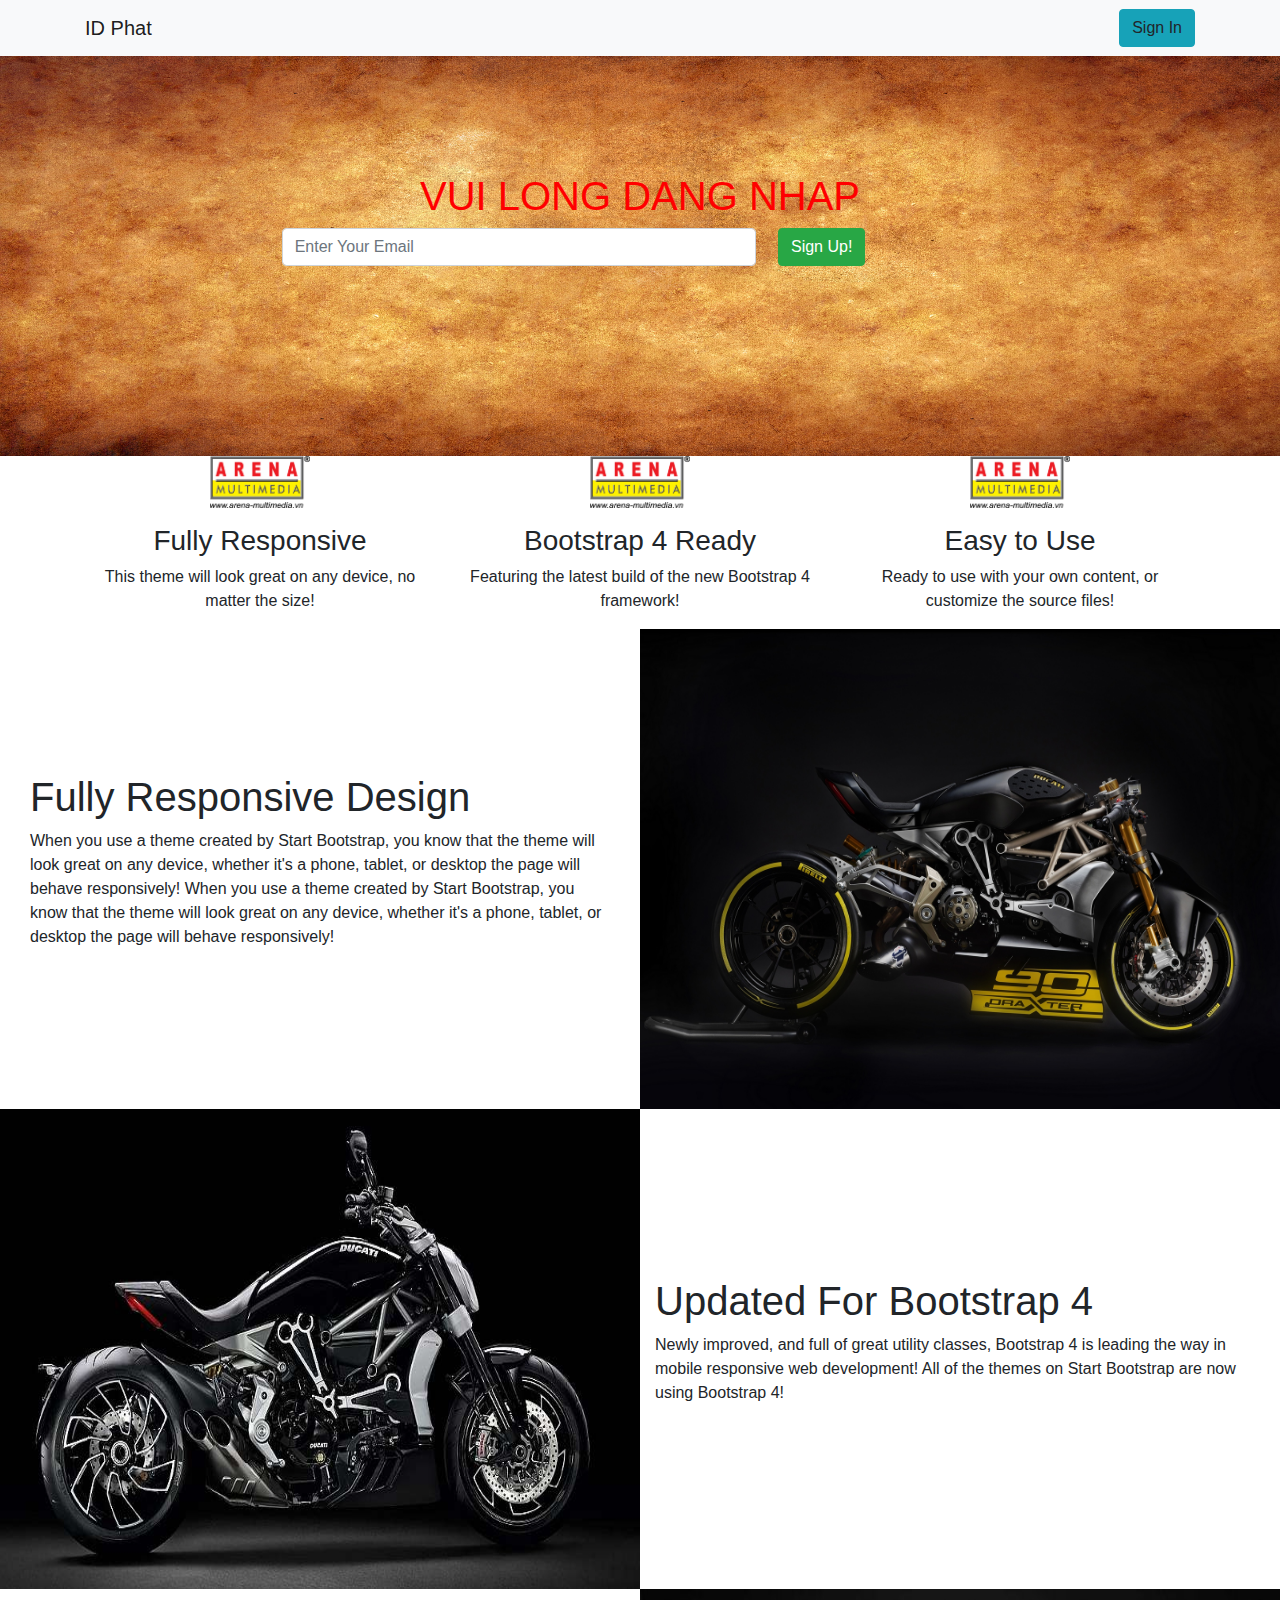
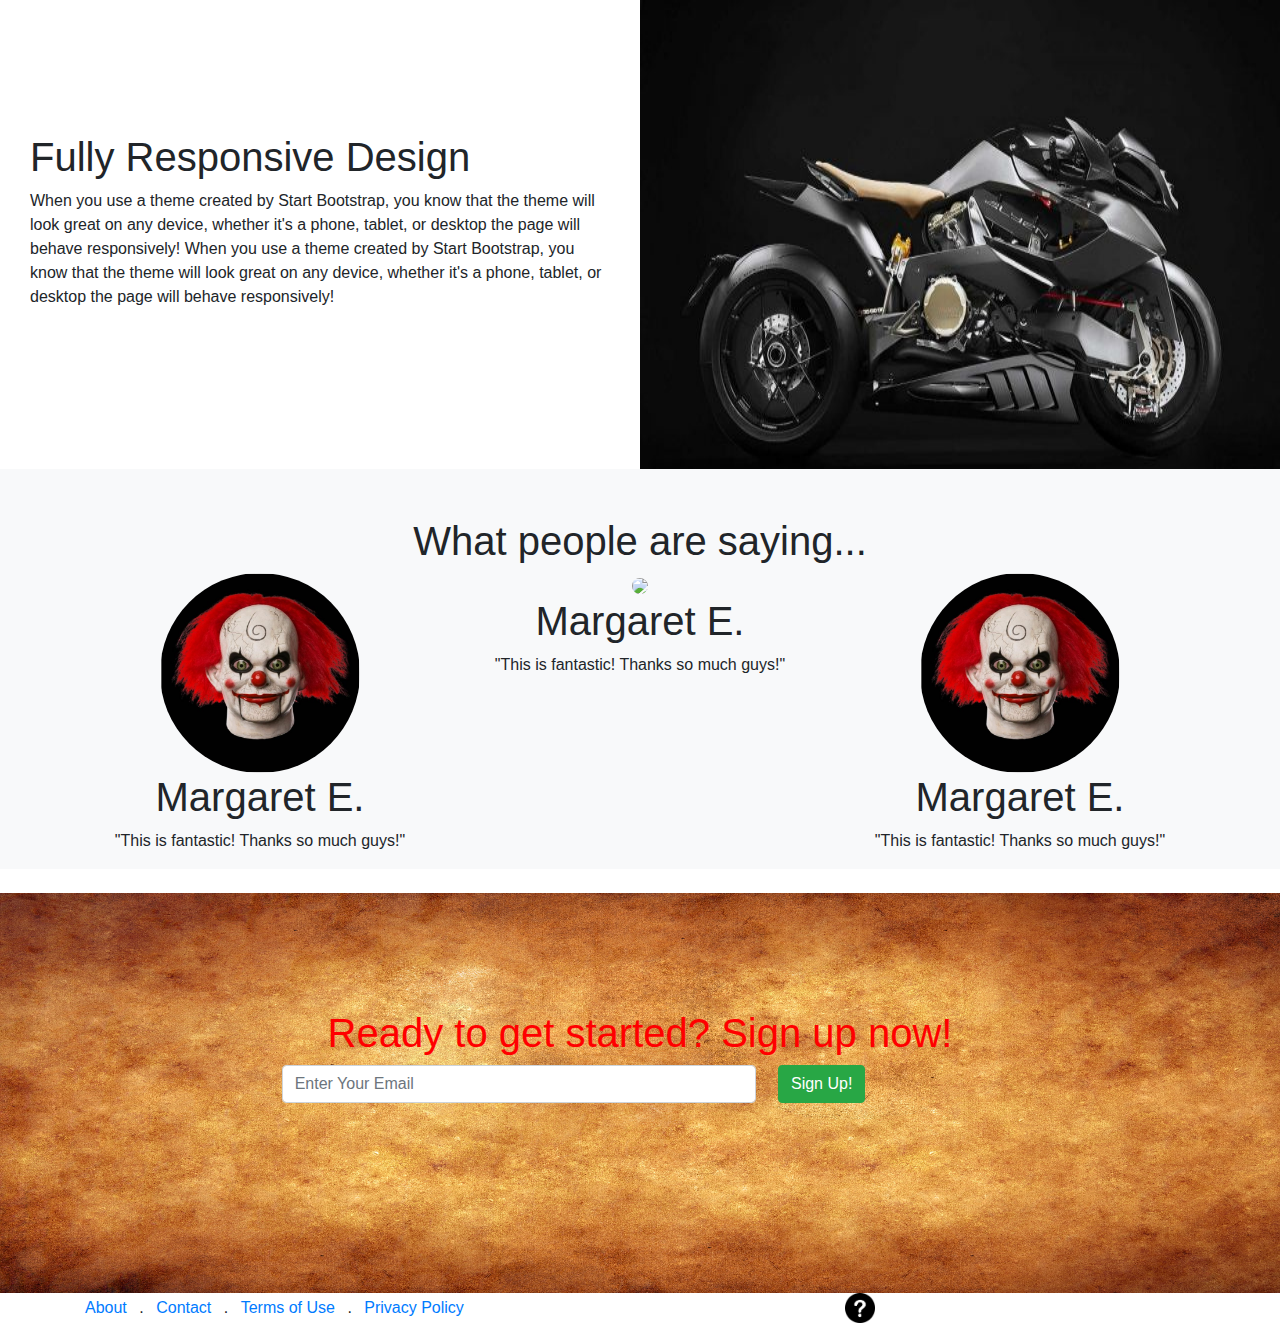
==== index.html @ 879ec9e3 "aaa" ====
<!doctype html>
<html>
<head>
<meta charset="utf-8">
<meta name="viewport" content="width=device-width; initial-scale=1">
<title>Untitled Document</title>
	<link rel="stylesheet" href="https://maxcdn.bootstrapcdn.com/bootstrap/4.1.3/css/bootstrap.min.css">
	<link href="https://use.fontawesome.com/releases/v5.0.4/css/all.css" rel="stylesheet">
	<script src="https://ajax.googleapis.com/ajax/libs/jquery/3.3.1/jquery.min.js">
	</script>
	<script src="https://cdnjs.cloudflare.com/ajax/libs/popper.js/1.14.3/umd/popper.min.js">
	</script>
	<script src="https://maxcdn.bootstrapcdn.com/bootstrap/4.1.3/js/bootstrap.min.js">
	</script>
	<link href="../../../css/style.css" rel="stylesheet">
	<link rel="stylesheet" href="../../../html/web2.css" type="text/css">
	<link rel="stylesheet" type="text/css" href="../../../html/github.css">
</head>
<body>
	<nav class="navbar navbar-light bg-light">
		<div class="container">
			<a href="#" class="navbar-brand">ID Phat</a>
			<a class="btn btn-info">Sign In</a>
		</div>
	</nav>
	<div class="carousel">
		<img src="058e11dacd6ac3a267a7edbf93f57642.jpg" width="100%" height="400">
		<div class="container">
			<div class="carousel-caption">
				<form style="margin-bottom: 150px">
					<h1 style="color: red">VUI LONG DANG NHAP</h1>
					<div class="col-12 col-md-10 mx-auto">
						<div class="form-row">
							<div class="col-12 col-md-8">
								<input type="email" id="inputemail" class="form-control" placeholder="Enter Your Email">
							</div>
							<div class="col-12 col-md-2">
								<button type="button" class="btn btn-success">Sign Up!</button>
							</div>
						</div>
					</div>
				</form>
			</div>
		</div>
	</div>
	<div class="jumbotron-fluid my-auto">
		<div class="container">
			<div class="row my-auto" id="row1">
					<div class="col-md-4 text-center">
						<img src="pexels-photo-1449844.jpeg" width="100">
						<h3 class="display-5 mt-3">Fully Responsive</h3>
						<p>This theme will look great on any device, no matter the size!</p>
					</div>
					<div class="col-md-4 text-center">
						<img src="pexels-photo-1449844.jpeg" width="100">
						<h3 class="display-5 mt-3">Bootstrap 4 Ready</h3>
						<p>Featuring the latest build of the new Bootstrap 4 framework!</p>
					</div>
					<div class="col-md-4 text-center">
						<img src="pexels-photo-1449844.jpeg" width="100">
						<h3 class="display-5 mt-3">Easy to Use</h3>
						<p>Ready to use with your own content, or customize the source files!</p>
					</div>
			</div>
		</div>
	</div>
	<div class="container-fluid">
		<div class="row">
			<div class="col-md-6 my-auto">
				<div class="container">
				<h1>Fully Responsive Design</h1>
				<p>When you use a theme created by Start Bootstrap, you know that the theme will look great on any device, whether it's a phone, tablet, or desktop the page will behave responsively! When you use a theme created by Start Bootstrap, you know that the theme will look great on any device, whether it's a phone, tablet, or desktop the page will behave responsively!</p>
				</div>
			</div>
			<div class="col-md-6 px-0">
				<img src="ducati-shows-the-draxter-concept-a-sport-interpretation-of-the-xdiavel-103937_1.jpg" width="100%" height="480">
			</div>
		</div>
	</div>
	<div class="container-fluid">
		<div class="row">
			<div class="col-md-6 px-0">
				<img src="296_236776611.jpg" width="100%" height="480">
				</div>
			<div class="col-md-6 my-auto mx-auto">
				<h1>Updated For Bootstrap 4</h1>
				<p>Newly improved, and full of great utility classes, Bootstrap 4 is leading the way in mobile responsive web development! All of the themes on Start Bootstrap are now using Bootstrap 4!</p>
			</div>
		</div>
	</div>
	<div class="container-fluid">
		<div class="row">
			<div class="col-md-6 my-auto">
				<div class="container">
				<h1>Fully Responsive Design</h1>
				<p>When you use a theme created by Start Bootstrap, you know that the theme will look great on any device, whether it's a phone, tablet, or desktop the page will behave responsively! When you use a theme created by Start Bootstrap, you know that the theme will look great on any device, whether it's a phone, tablet, or desktop the page will behave responsively!</p>
				</div>
			</div>
			<div class="col-md-6 px-0">
				<img src="vyrus-alyen-2020-004-1080x611.jpg" width="100%" height="480">
			</div>
		</div>
	</div>
	<section class="text-center bg-light">
		<h1 class="pt-5">What people are saying...</h1>
		<div class="container">
			<div class="row mb-4">
				<div class="col-md-4">
					<img class="rounded-circle" src="73909782_3.jpg" width="200px">
					<h1>Margaret E.</h1>
					<p>"This is fantastic! Thanks so much guys!"</p>
				</div>
				<div class="col-md-4">
					<img class="rounded-circle" src="hinhanh/73909782_3.jpg" width="200px">
					<h1>Margaret E.</h1>
					<p>"This is fantastic! Thanks so much guys!"</p>
				</div>
				<div class="col-md-4">
					<img class="rounded-circle" src="73909782_3.jpg" width="200px">
					<h1>Margaret E.</h1>
					<p>"This is fantastic! Thanks so much guys!"</p>
				</div>
			</div>
		</div>
	</section>
	<div class="carousel">
		<img src="058e11dacd6ac3a267a7edbf93f57642.jpg" width="100%" height="400">
		<div class="container">
			<div class="carousel-caption">
				<form style="margin-bottom: 150px">
					<h1 style="color: red">Ready to get started? Sign up now!</h1>
					<div class="col-12 col-md-10 mx-auto">
						<div class="form-row">
							<div class="col-12 col-md-8">
								<input type="email" id="inputemail2" class="form-control" placeholder="Enter Your Email">
							</div>
							<div class="col-12 col-md-2">
								<button type="button" class="btn btn-success">Sign Up!</button>
							</div>
						</div>
					</div>
				</form>
			</div>
		</div>
	</div>
	<footer>
		<div class="container">
			<div class="row">
				<div class="col-md-8 my-auto">
					<ul class="list-inline">
						<li class="list-inline-item">
							<a href="#">About</a>	
						</li>
						<li class="list-inline-item">.</li>
						<li class="list-inline-item">
							<a href="#">Contact</a>	
						</li>
						<li class="list-inline-item">.</li>
						<li class="list-inline-item">
							<a href="#"> Terms of Use</a>	
						</li>
						<li class="list-inline-item">.</li>
						<li class="list-inline-item">
							<a href="#">Privacy Policy</a>	
						</li>
					</ul>
				</div>
				<div class="col-md-4 my-auto">
					<ul class="list-inline">
						<li class="list-inline-item">
							<img src="Untitled-4.png" width="30">
						</li>
					</ul>
				</div>
			</div>
		</div>
	</footer>
</body>
</html>
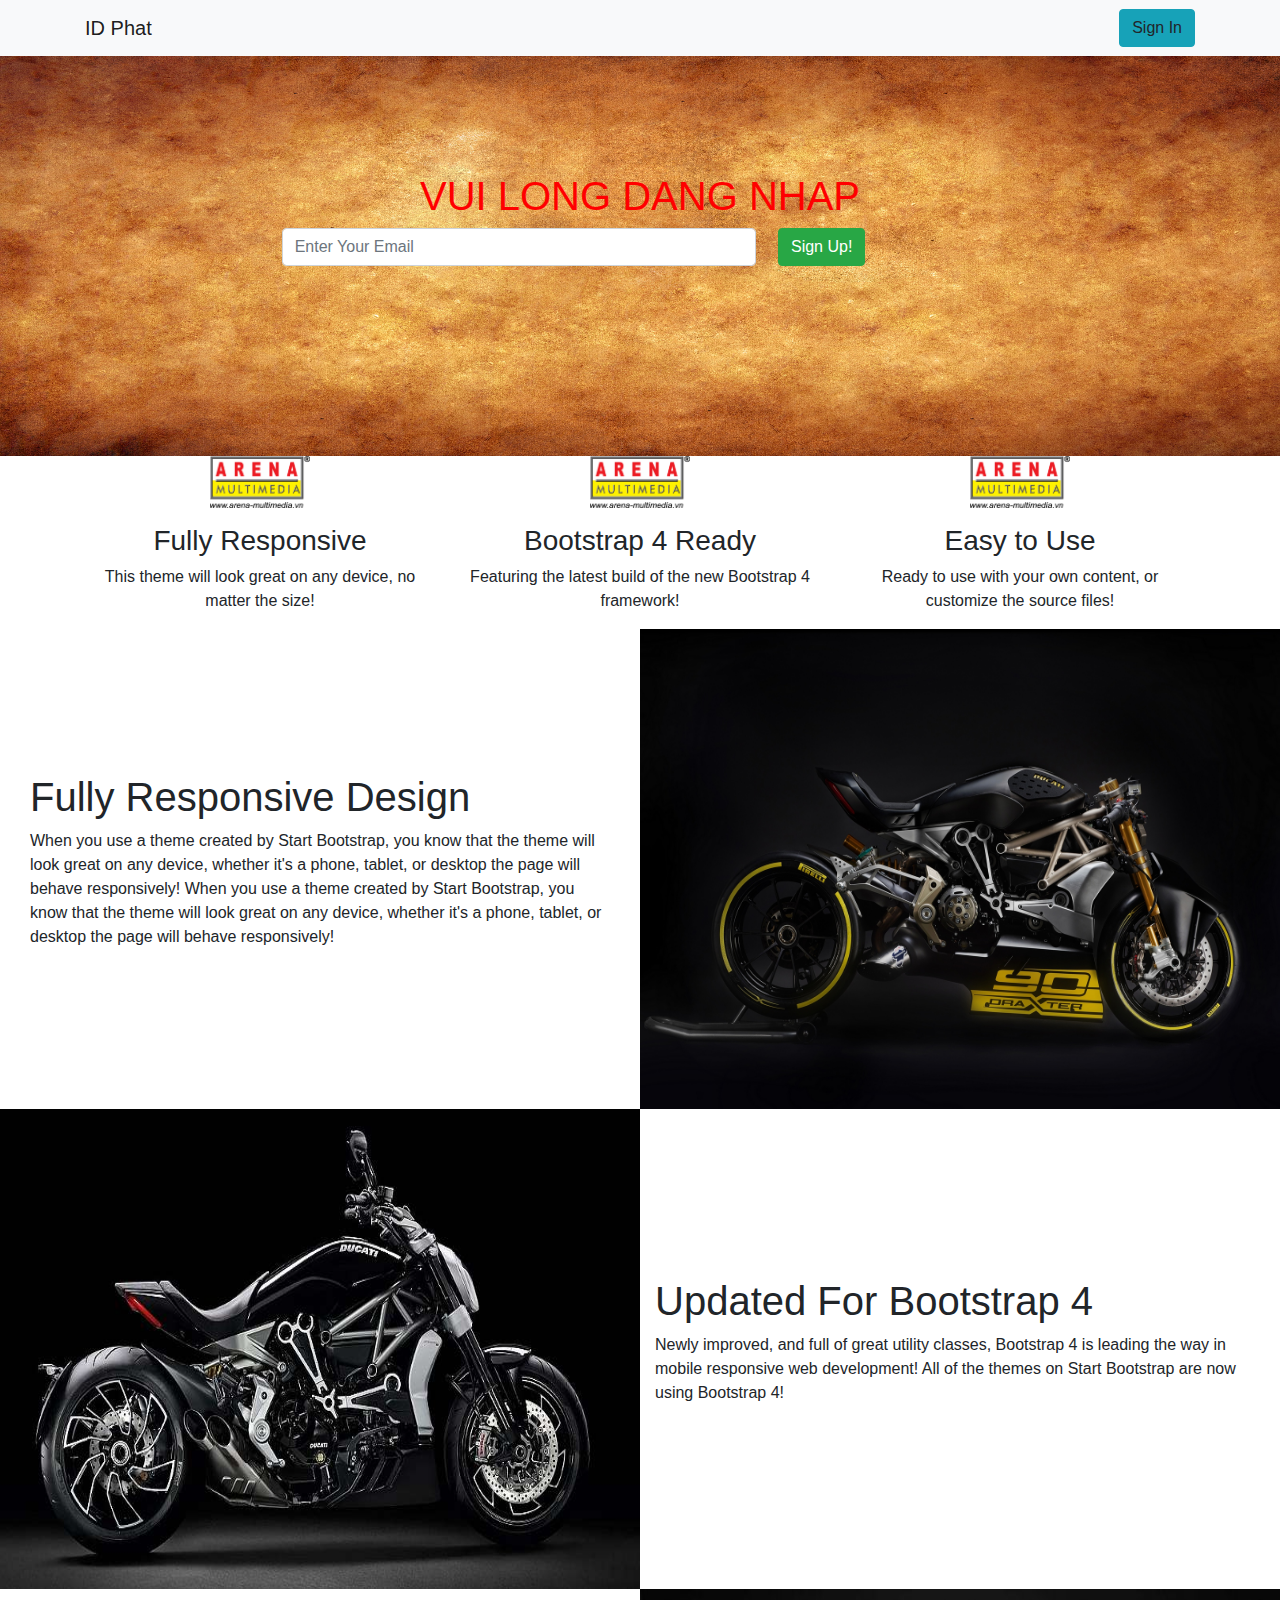
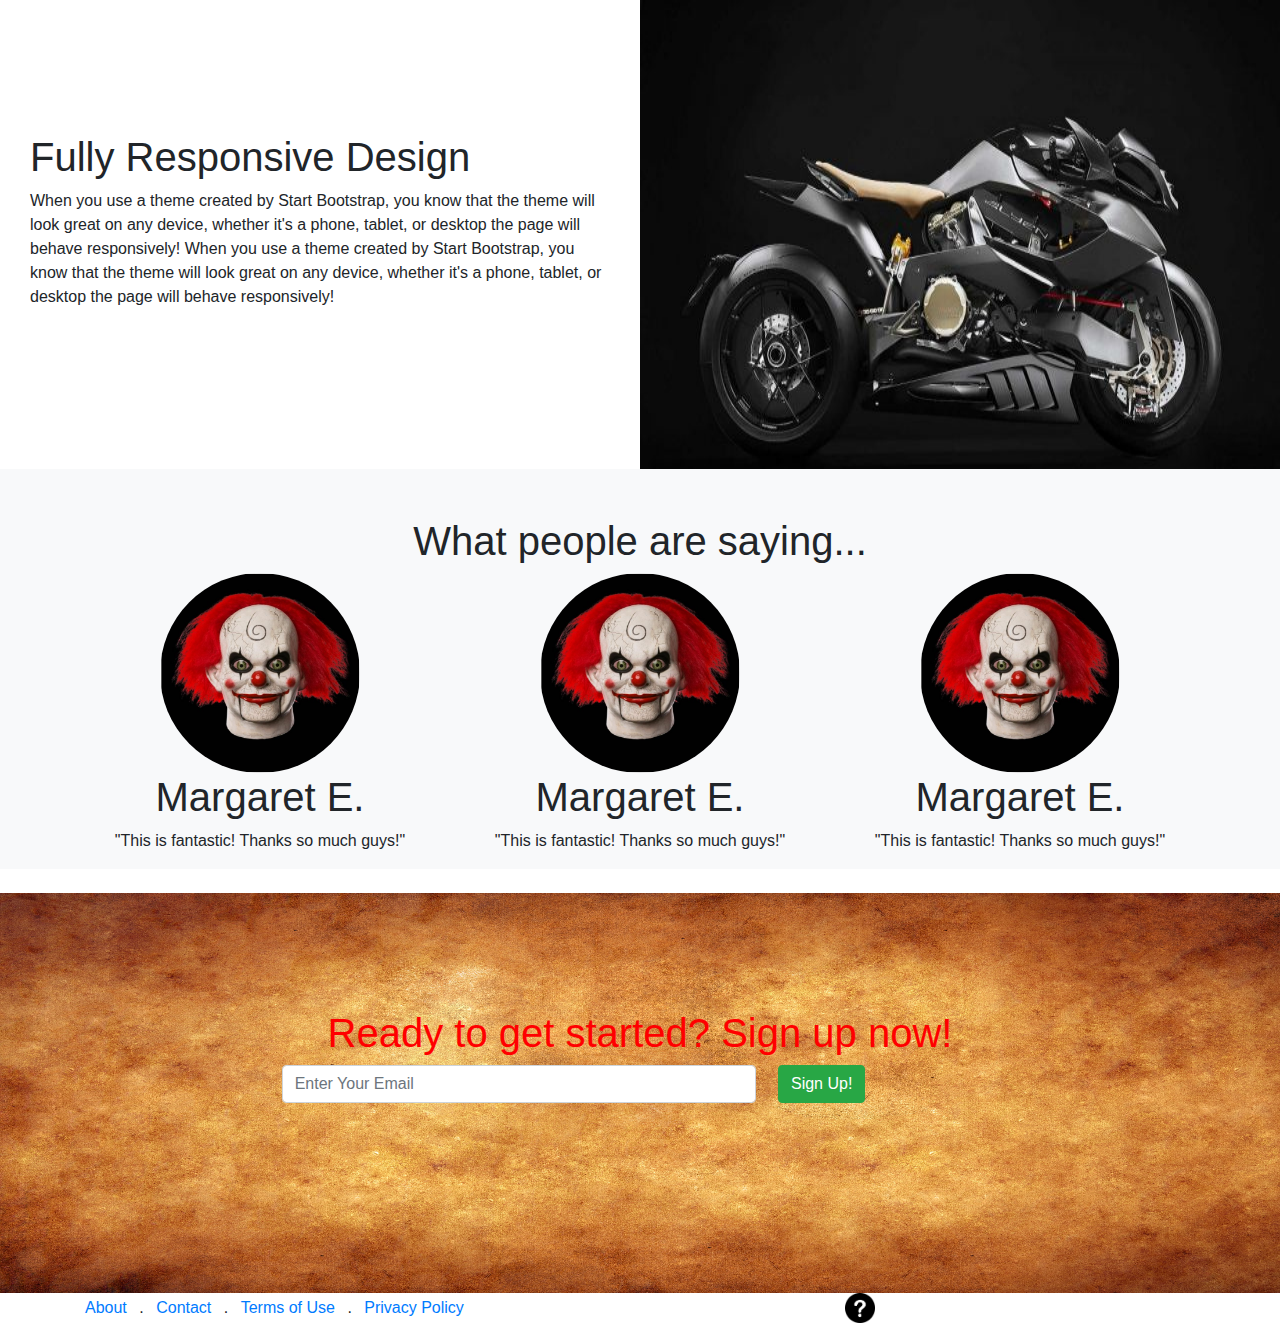
==== commit e236a203: "Update index.html" ====
--- a/index.html
+++ b/index.html
@@ -111,7 +111,7 @@
 					<p>"This is fantastic! Thanks so much guys!"</p>
 				</div>
 				<div class="col-md-4">
-					<img class="rounded-circle" src="hinhanh/73909782_3.jpg" width="200px">
+					<img class="rounded-circle" src="73909782_3.jpg" width="200px">
 					<h1>Margaret E.</h1>
 					<p>"This is fantastic! Thanks so much guys!"</p>
 				</div>
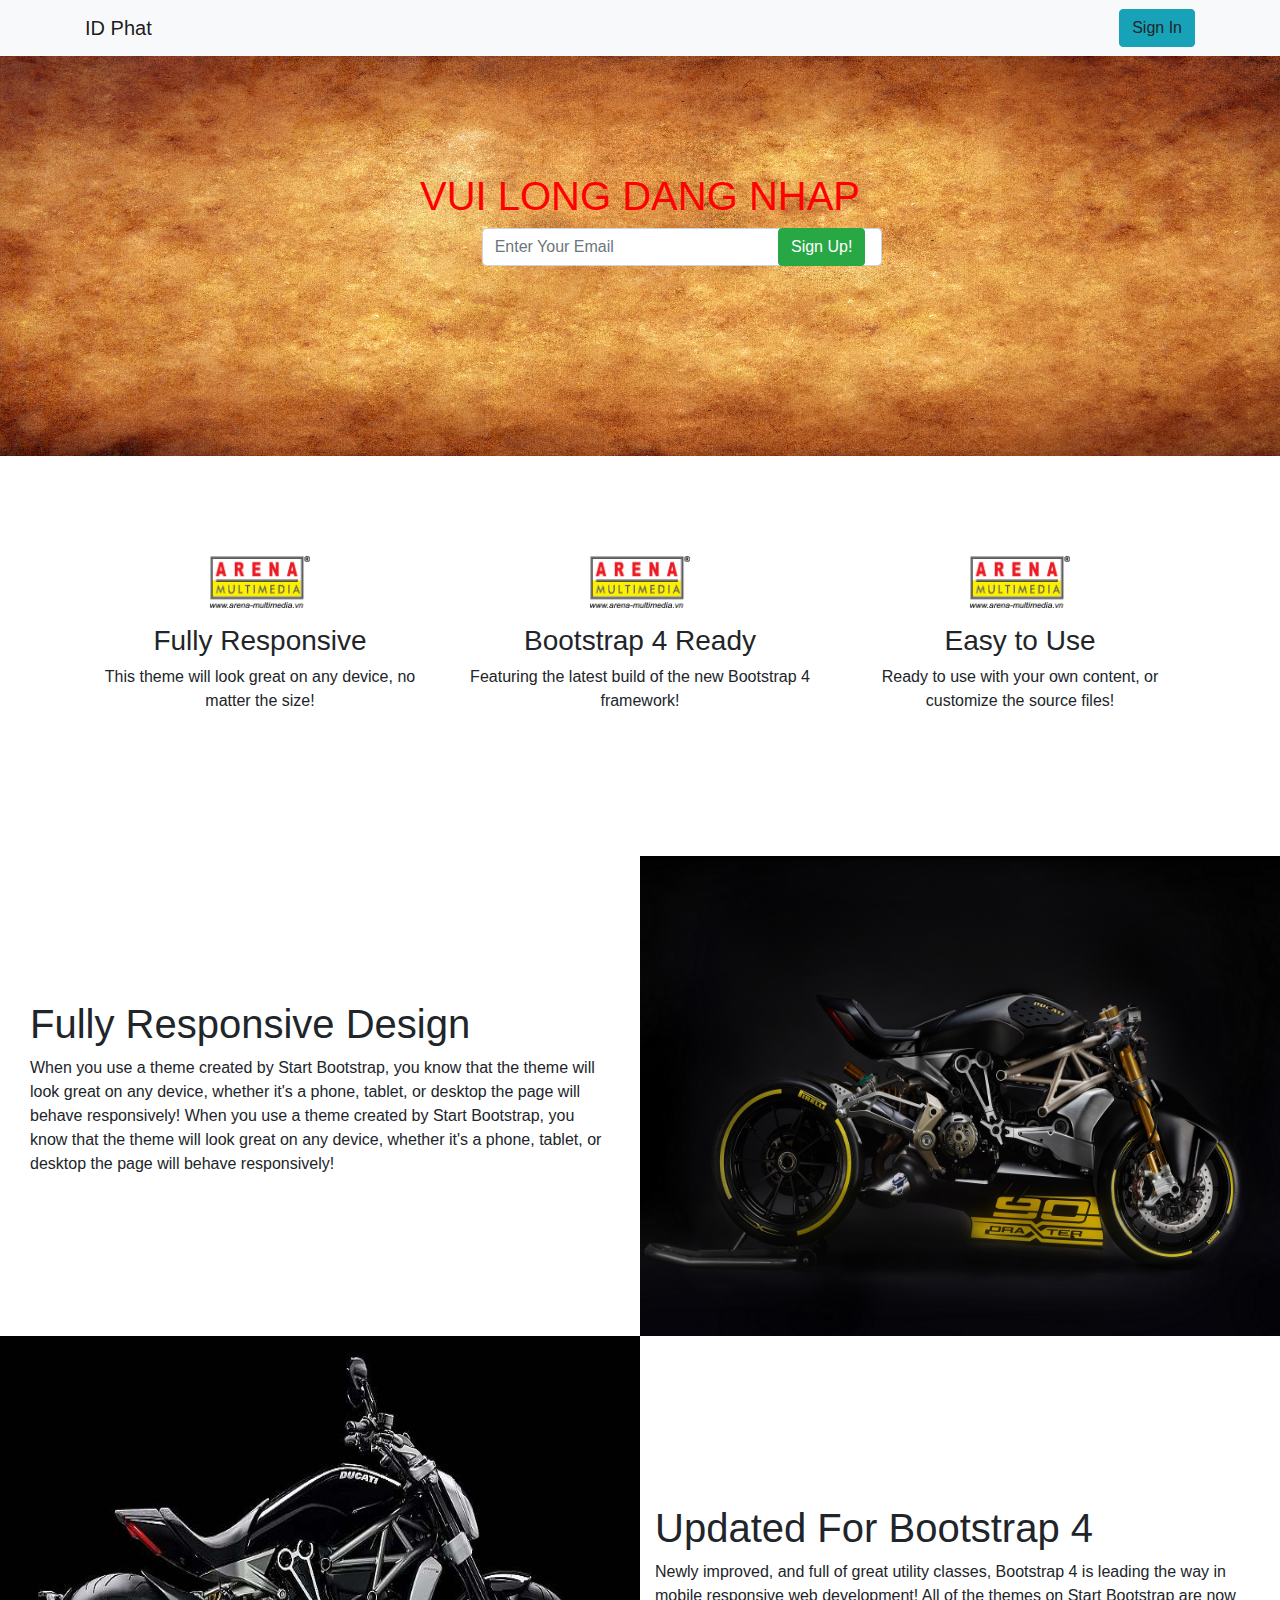
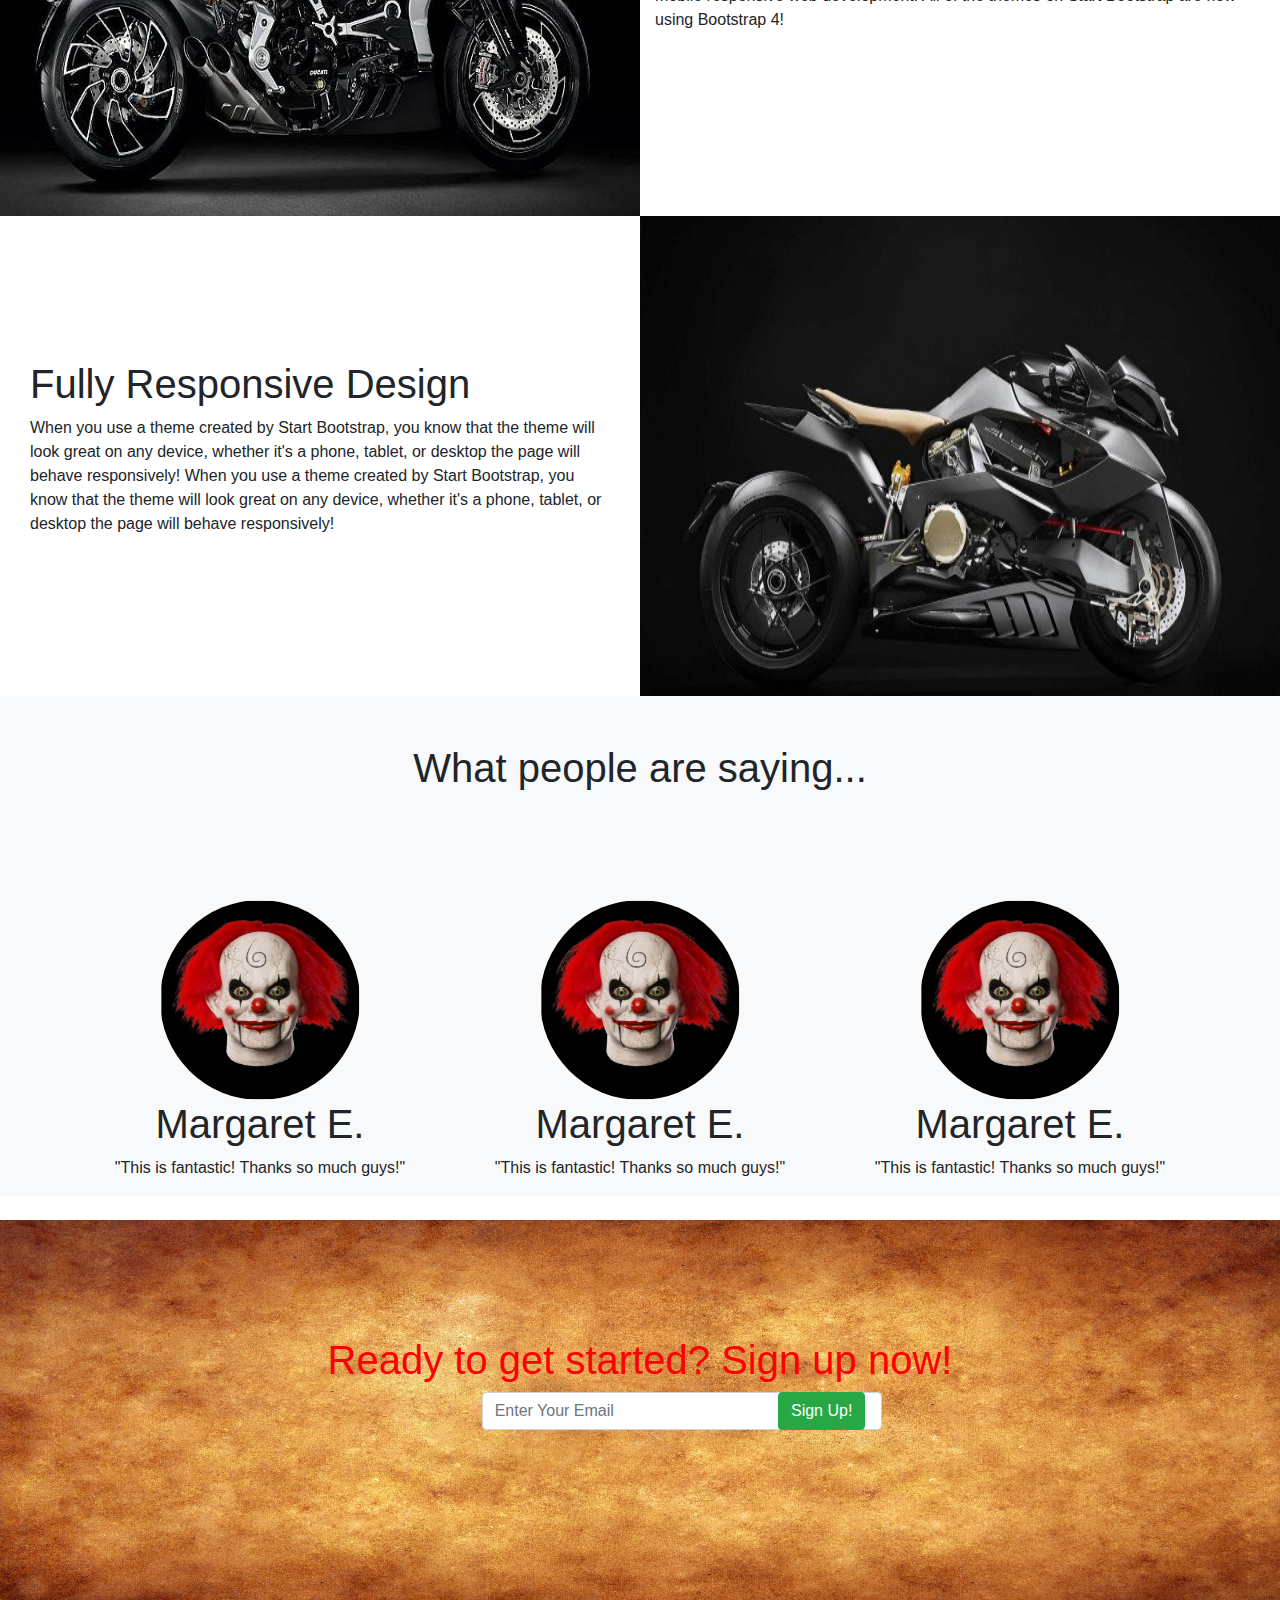
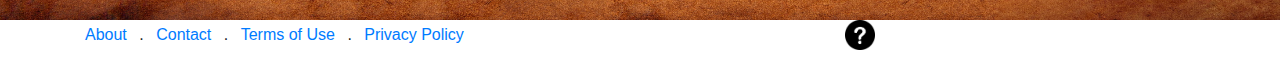
==== commit 558592fd: "Update index.html" ====
--- a/index.html
+++ b/index.html
@@ -14,7 +14,7 @@
 	</script>
 	<link href="../../../css/style.css" rel="stylesheet">
 	<link rel="stylesheet" href="../../../html/web2.css" type="text/css">
-	<link rel="stylesheet" type="text/css" href="../../../html/github.css">
+	<link rel="stylesheet" type="text/css" href="github.css">
 </head>
 <body>
 	<nav class="navbar navbar-light bg-light">
--- a/github.css
+++ b/github.css
@@ -0,0 +1,29 @@
+@charset "utf-8";
+/* CSS Document */
+#inputemail{
+	margin-left: 200px;
+	width: 100%;
+	width: 400px;
+}
+.col-md-2{
+	width: 100px;
+	margin-right: 20px
+}
+.jumbotron-fluid.my-auto{
+	height: 400px;
+	margin-top: auto;
+}
+#row1{
+	margin-top: 100px
+}
+#jbt{
+	height: 400px
+}
+.col-md-4{
+	margin-top: 100px
+}
+#inputemail2{
+	margin-left: 200px;
+	width: 100%;
+	width: 400px;
+}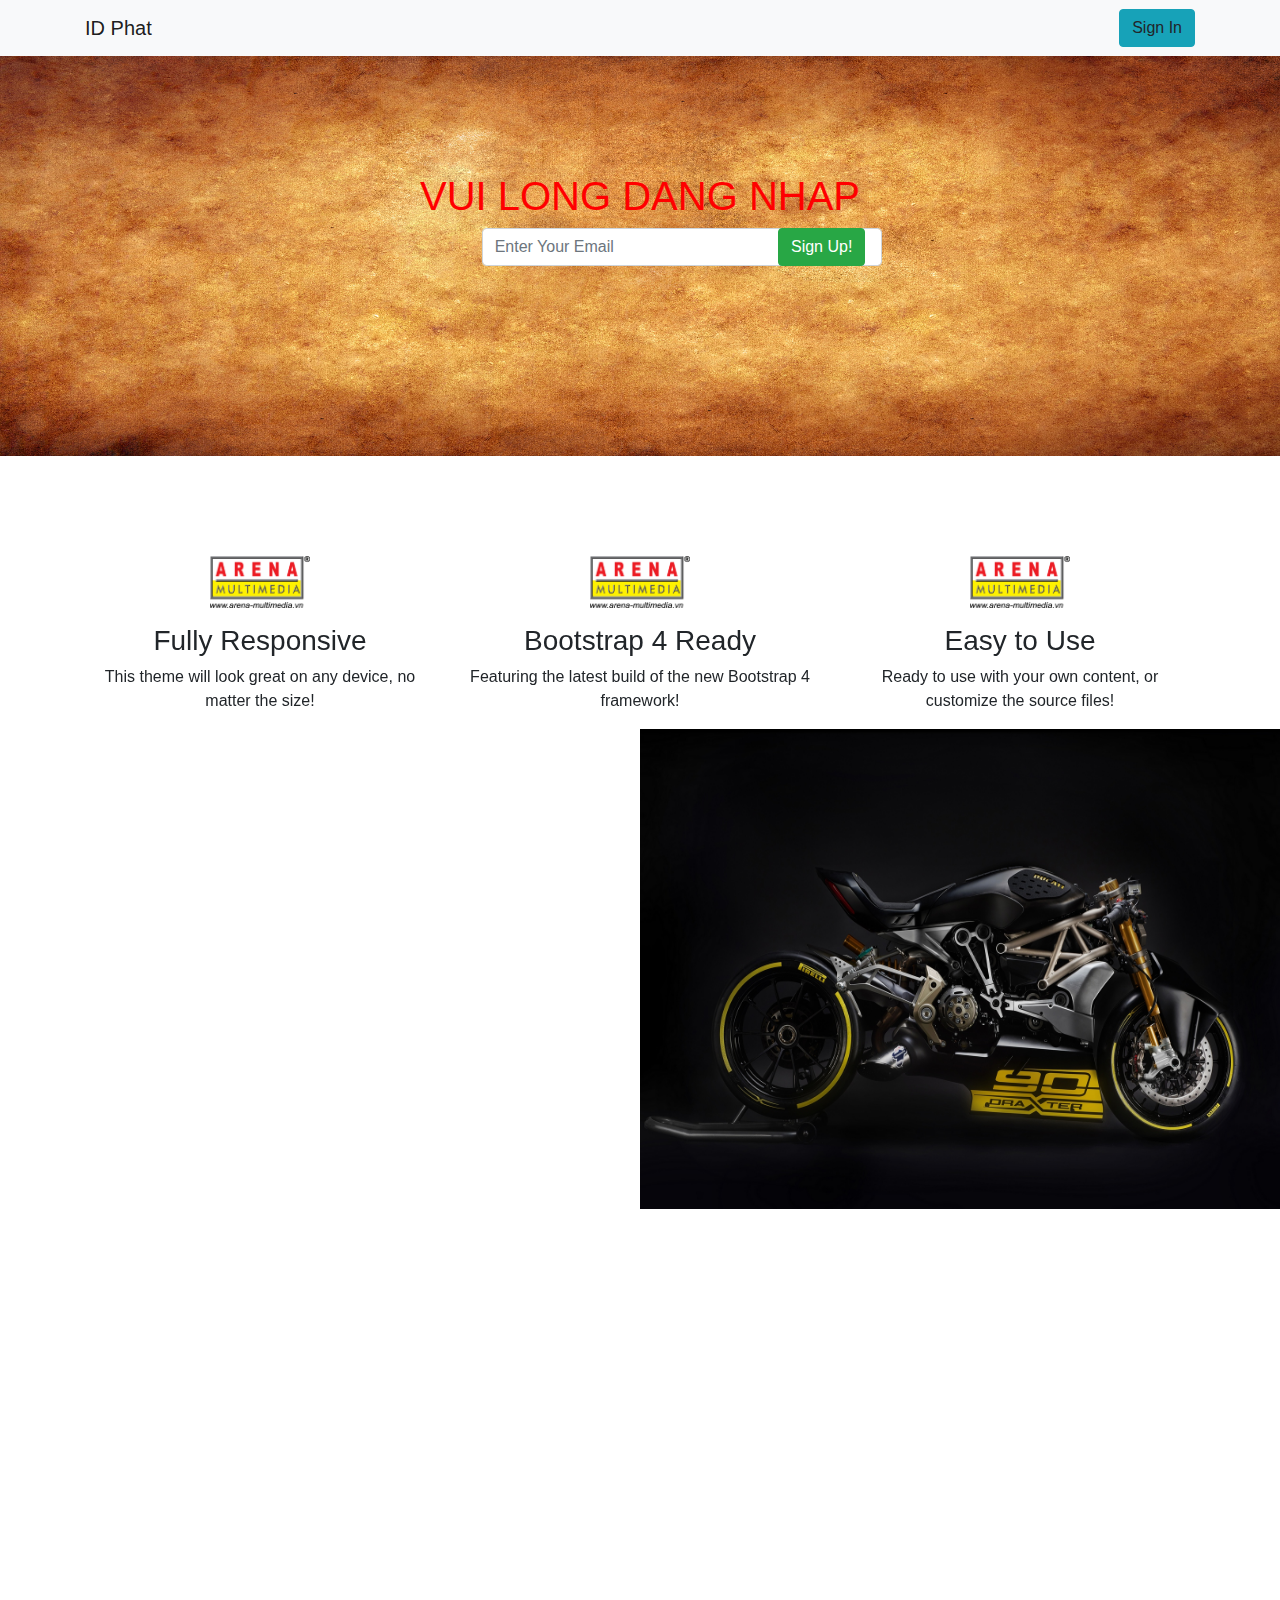
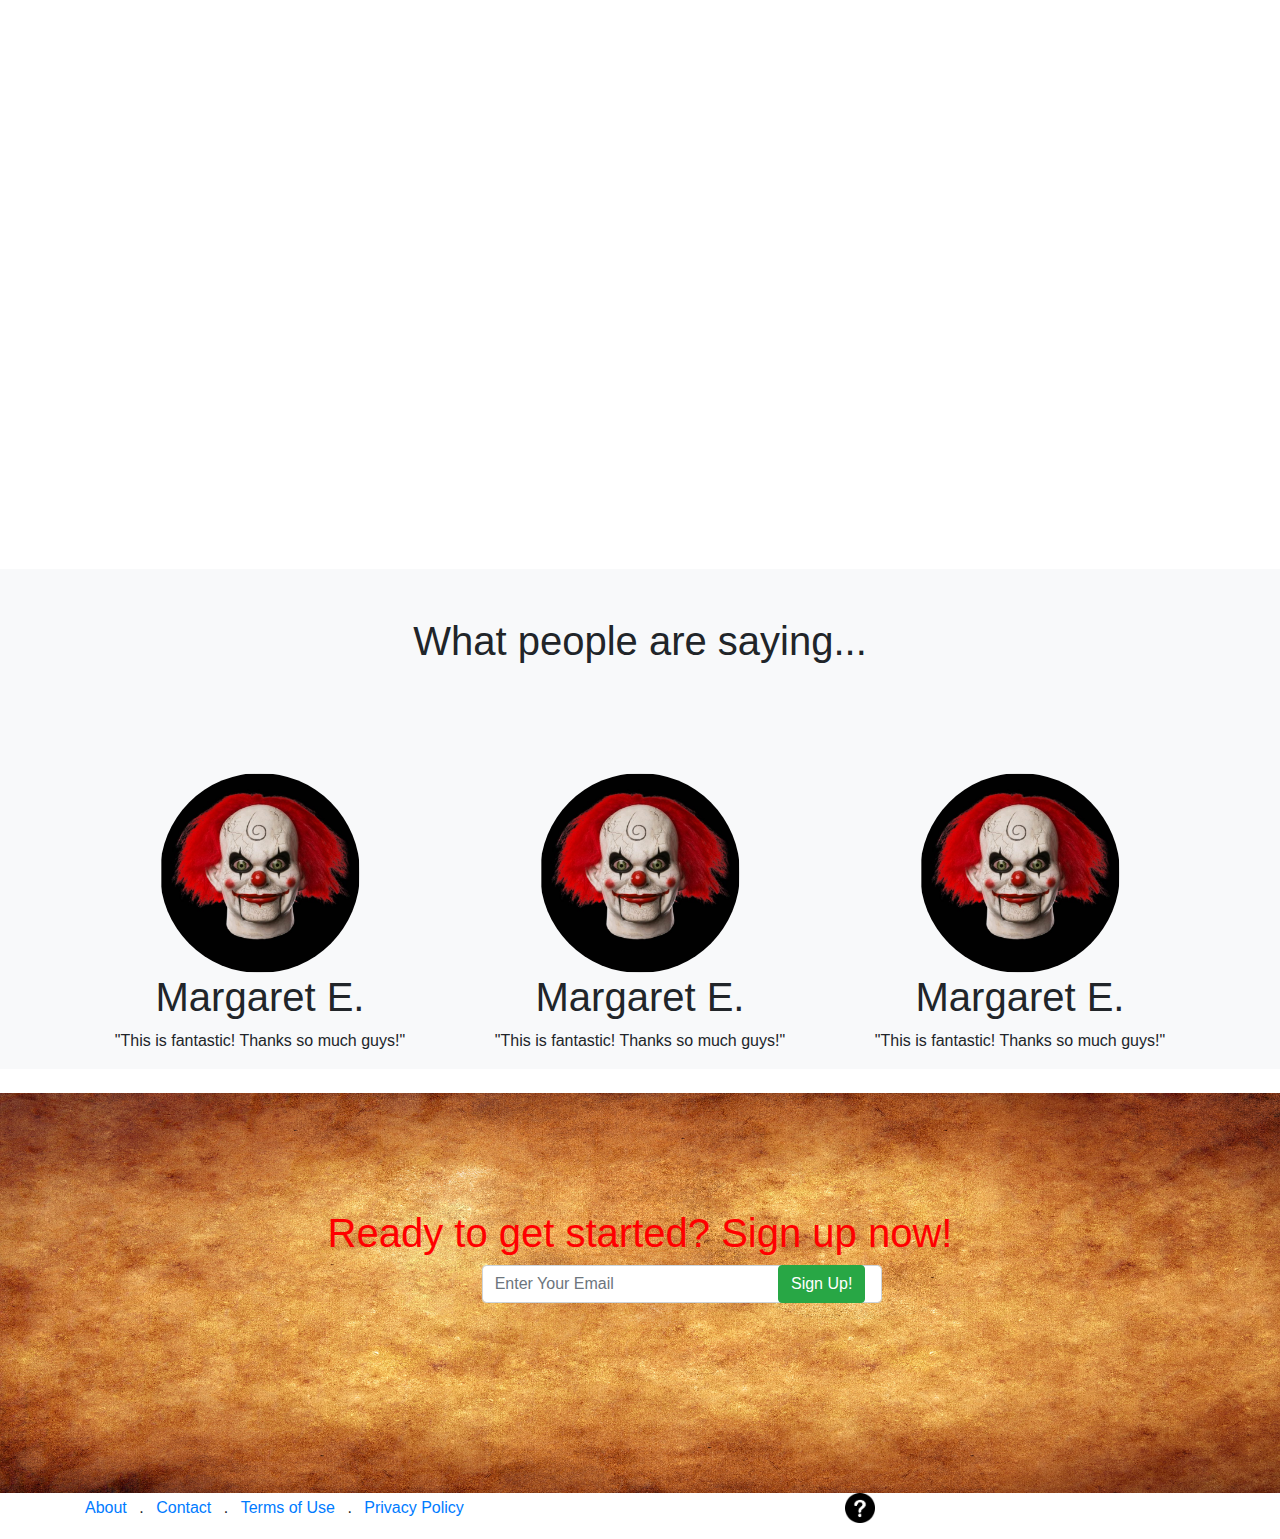
==== commit 626357dd: "j" ====
--- a/index.html
+++ b/index.html
@@ -15,8 +15,22 @@
 	<link href="../../../css/style.css" rel="stylesheet">
 	<link rel="stylesheet" href="../../../html/web2.css" type="text/css">
 	<link rel="stylesheet" type="text/css" href="github.css">
+	<link href="https://unpkg.com/aos@2.3.1/dist/aos.css" rel="stylesheet">
+	<style>
+		#topbtn{
+			right: 30px;
+			bottom: 30px;
+			background-color: #FF0004;
+			display: none;
+			border: none;
+			z-index: 99;
+			position: fixed;
+			outline: none;
+		}
+	</style>
 </head>
 <body>
+	<button id="topbtn" onClick="topF unction()" title="on top"><i class="fa fa-arrow-up" aria-hidden="true"></i></button> 
 	<nav class="navbar navbar-light bg-light">
 		<div class="container">
 			<a href="#" class="navbar-brand">ID Phat</a>
@@ -46,17 +60,17 @@
 	<div class="jumbotron-fluid my-auto">
 		<div class="container">
 			<div class="row my-auto" id="row1">
-					<div class="col-md-4 text-center">
+					<div data-aos="fade-right" class="col-md-4 text-center">
 						<img src="pexels-photo-1449844.jpeg" width="100">
 						<h3 class="display-5 mt-3">Fully Responsive</h3>
 						<p>This theme will look great on any device, no matter the size!</p>
 					</div>
-					<div class="col-md-4 text-center">
+					<div data-aos="fade-down" class="col-md-4 text-center">
 						<img src="pexels-photo-1449844.jpeg" width="100">
 						<h3 class="display-5 mt-3">Bootstrap 4 Ready</h3>
 						<p>Featuring the latest build of the new Bootstrap 4 framework!</p>
 					</div>
-					<div class="col-md-4 text-center">
+					<div data-aos="fade-left" class="col-md-4 text-center">
 						<img src="pexels-photo-1449844.jpeg" width="100">
 						<h3 class="display-5 mt-3">Easy to Use</h3>
 						<p>Ready to use with your own content, or customize the source files!</p>
@@ -67,36 +81,36 @@
 	<div class="container-fluid">
 		<div class="row">
 			<div class="col-md-6 my-auto">
+				<div data-aos="flip-left" class="container">
+				<h1>Fully Responsive Design</h1>
+				<p>When you use a theme created by Start Bootstrap, you know that the theme will look great on any device, whether it's a phone, tablet, or desktop the page will behave responsively! When you use a theme created by Start Bootstrap, you know that the theme will look great on any device, whether it's a phone, tablet, or desktop the page will behave responsively!</p>
+				</div>
+			</div>
+			<div data-aos="fade-left" class="col-md-6 px-0">
+				<img src="ducati-shows-the-draxter-concept-a-sport-interpretation-of-the-xdiavel-103937_1.jpg" width="100%" height="480">
+			</div>
+		</div>
+	</div>
+	<div class="container-fluid">
+		<div class="row">
+			<div data-aos="fade-right" class="col-md-6 px-0">
+				<img src="296_236776611.jpg" width="100%" height="480">
+				</div>
+			<div data-aos="flip-right" class="col-md-6 my-auto mx-auto">
+				<h1>Updated For Bootstrap 4</h1>
+				<p>Newly improved, and full of great utility classes, Bootstrap 4 is leading the way in mobile responsive web development! All of the themes on Start Bootstrap are now using Bootstrap 4!</p>
+			</div>
+		</div>
+	</div>
+	<div class="container-fluid">
+		<div class="row">
+			<div data-aos="flip-left" class="col-md-6 my-auto">
 				<div class="container">
 				<h1>Fully Responsive Design</h1>
 				<p>When you use a theme created by Start Bootstrap, you know that the theme will look great on any device, whether it's a phone, tablet, or desktop the page will behave responsively! When you use a theme created by Start Bootstrap, you know that the theme will look great on any device, whether it's a phone, tablet, or desktop the page will behave responsively!</p>
 				</div>
 			</div>
-			<div class="col-md-6 px-0">
-				<img src="ducati-shows-the-draxter-concept-a-sport-interpretation-of-the-xdiavel-103937_1.jpg" width="100%" height="480">
-			</div>
-		</div>
-	</div>
-	<div class="container-fluid">
-		<div class="row">
-			<div class="col-md-6 px-0">
-				<img src="296_236776611.jpg" width="100%" height="480">
-				</div>
-			<div class="col-md-6 my-auto mx-auto">
-				<h1>Updated For Bootstrap 4</h1>
-				<p>Newly improved, and full of great utility classes, Bootstrap 4 is leading the way in mobile responsive web development! All of the themes on Start Bootstrap are now using Bootstrap 4!</p>
-			</div>
-		</div>
-	</div>
-	<div class="container-fluid">
-		<div class="row">
-			<div class="col-md-6 my-auto">
-				<div class="container">
-				<h1>Fully Responsive Design</h1>
-				<p>When you use a theme created by Start Bootstrap, you know that the theme will look great on any device, whether it's a phone, tablet, or desktop the page will behave responsively! When you use a theme created by Start Bootstrap, you know that the theme will look great on any device, whether it's a phone, tablet, or desktop the page will behave responsively!</p>
-				</div>
-			</div>
-			<div class="col-md-6 px-0">
+			<div data-aos="fade-left" class="col-md-6 px-0">
 				<img src="vyrus-alyen-2020-004-1080x611.jpg" width="100%" height="480">
 			</div>
 		</div>
@@ -175,5 +189,25 @@
 			</div>
 		</div>
 	</footer>
+	<script>
+var mybutton = document.getElementById("topbtn");
+window.onscroll = function() {scrollFunction()};
+
+function scrollFunction() {
+  if (document.body.scrollTop > 20 || document.documentElement.scrollTop > 20) {
+    mybutton.style.display = "block";
+  } else {
+    mybutton.style.display = "none";
+  }
+}
+function topFunction() {
+  document.body.scrollTop = 0;
+  document.documentElement.scrollTop = 0;
+}
+	</script>
+	<script src="https://unpkg.com/aos@2.3.1/dist/aos.js"></script>
+	<script>
+  AOS.init();
+</script>
 </body>
 </html>
--- a/github.css
+++ b/github.css
@@ -10,7 +10,6 @@
 	margin-right: 20px
 }
 .jumbotron-fluid.my-auto{
-	height: 400px;
 	margin-top: auto;
 }
 #row1{
